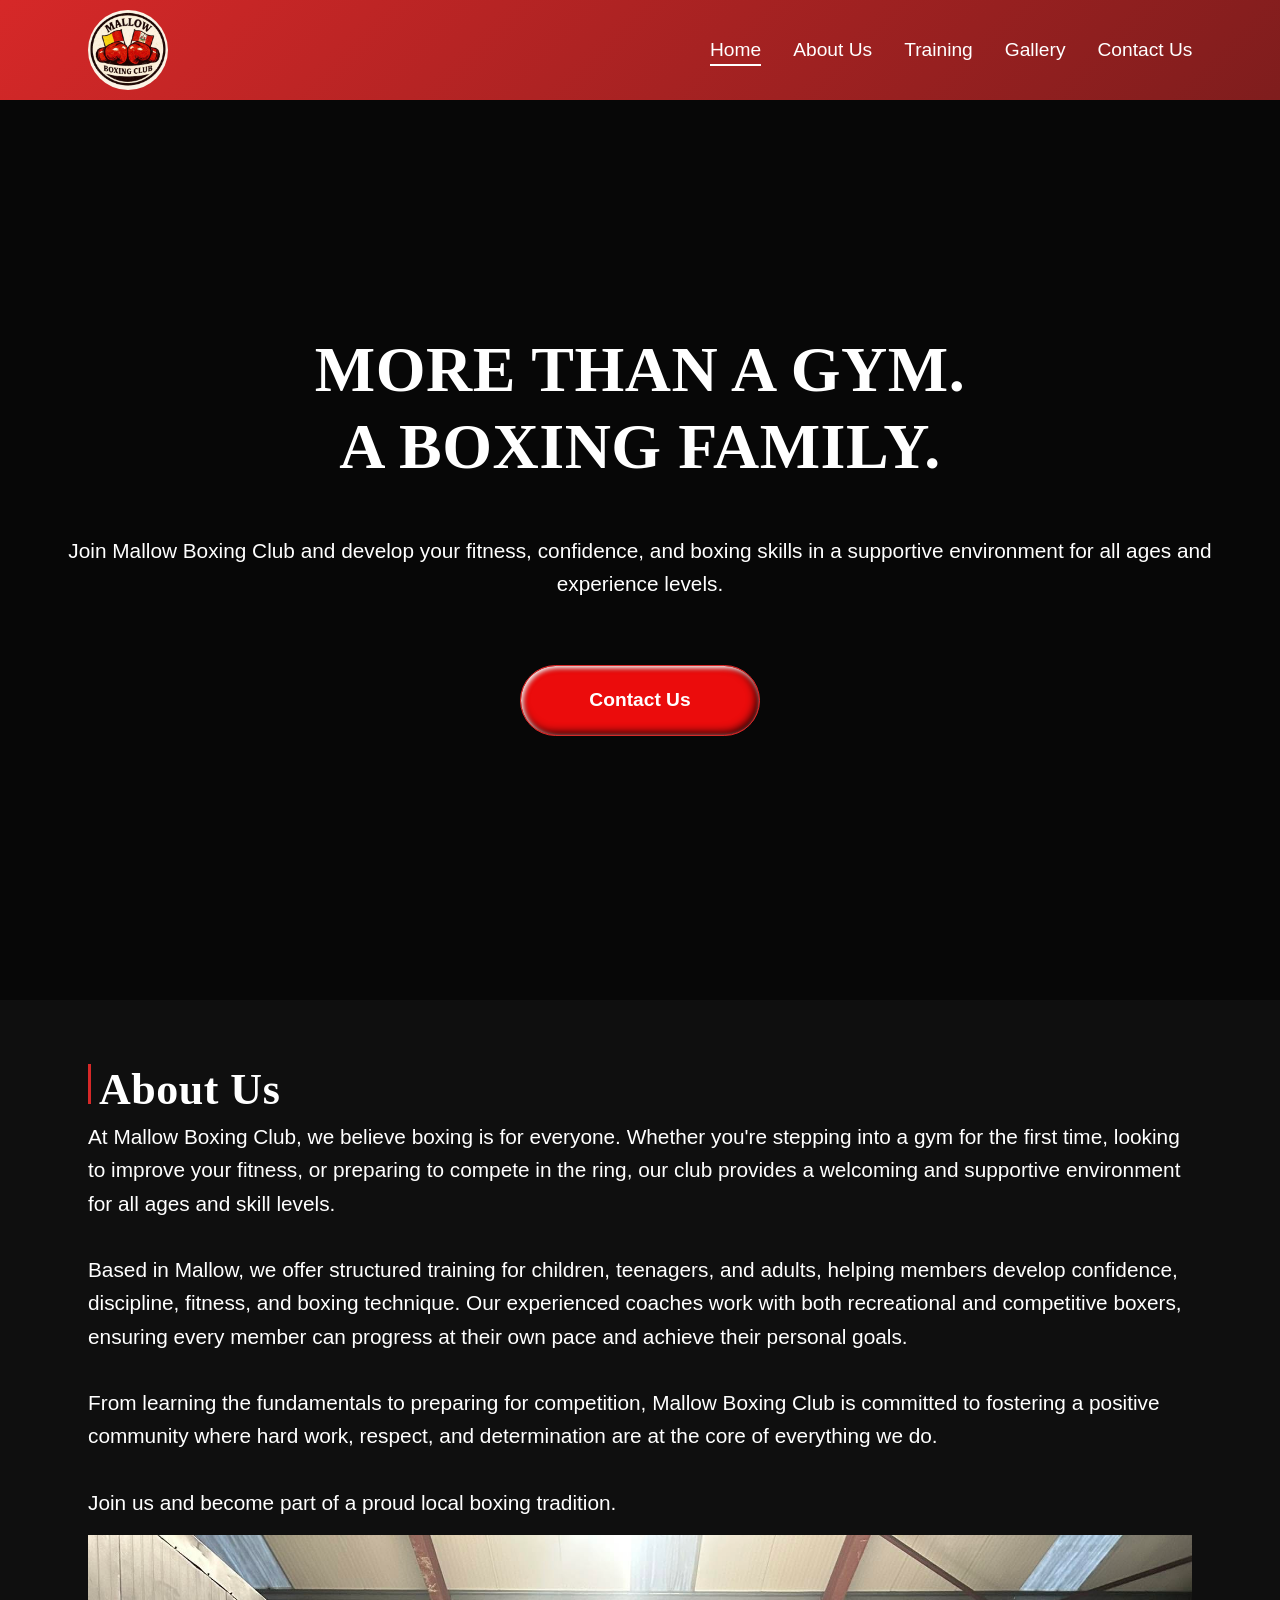
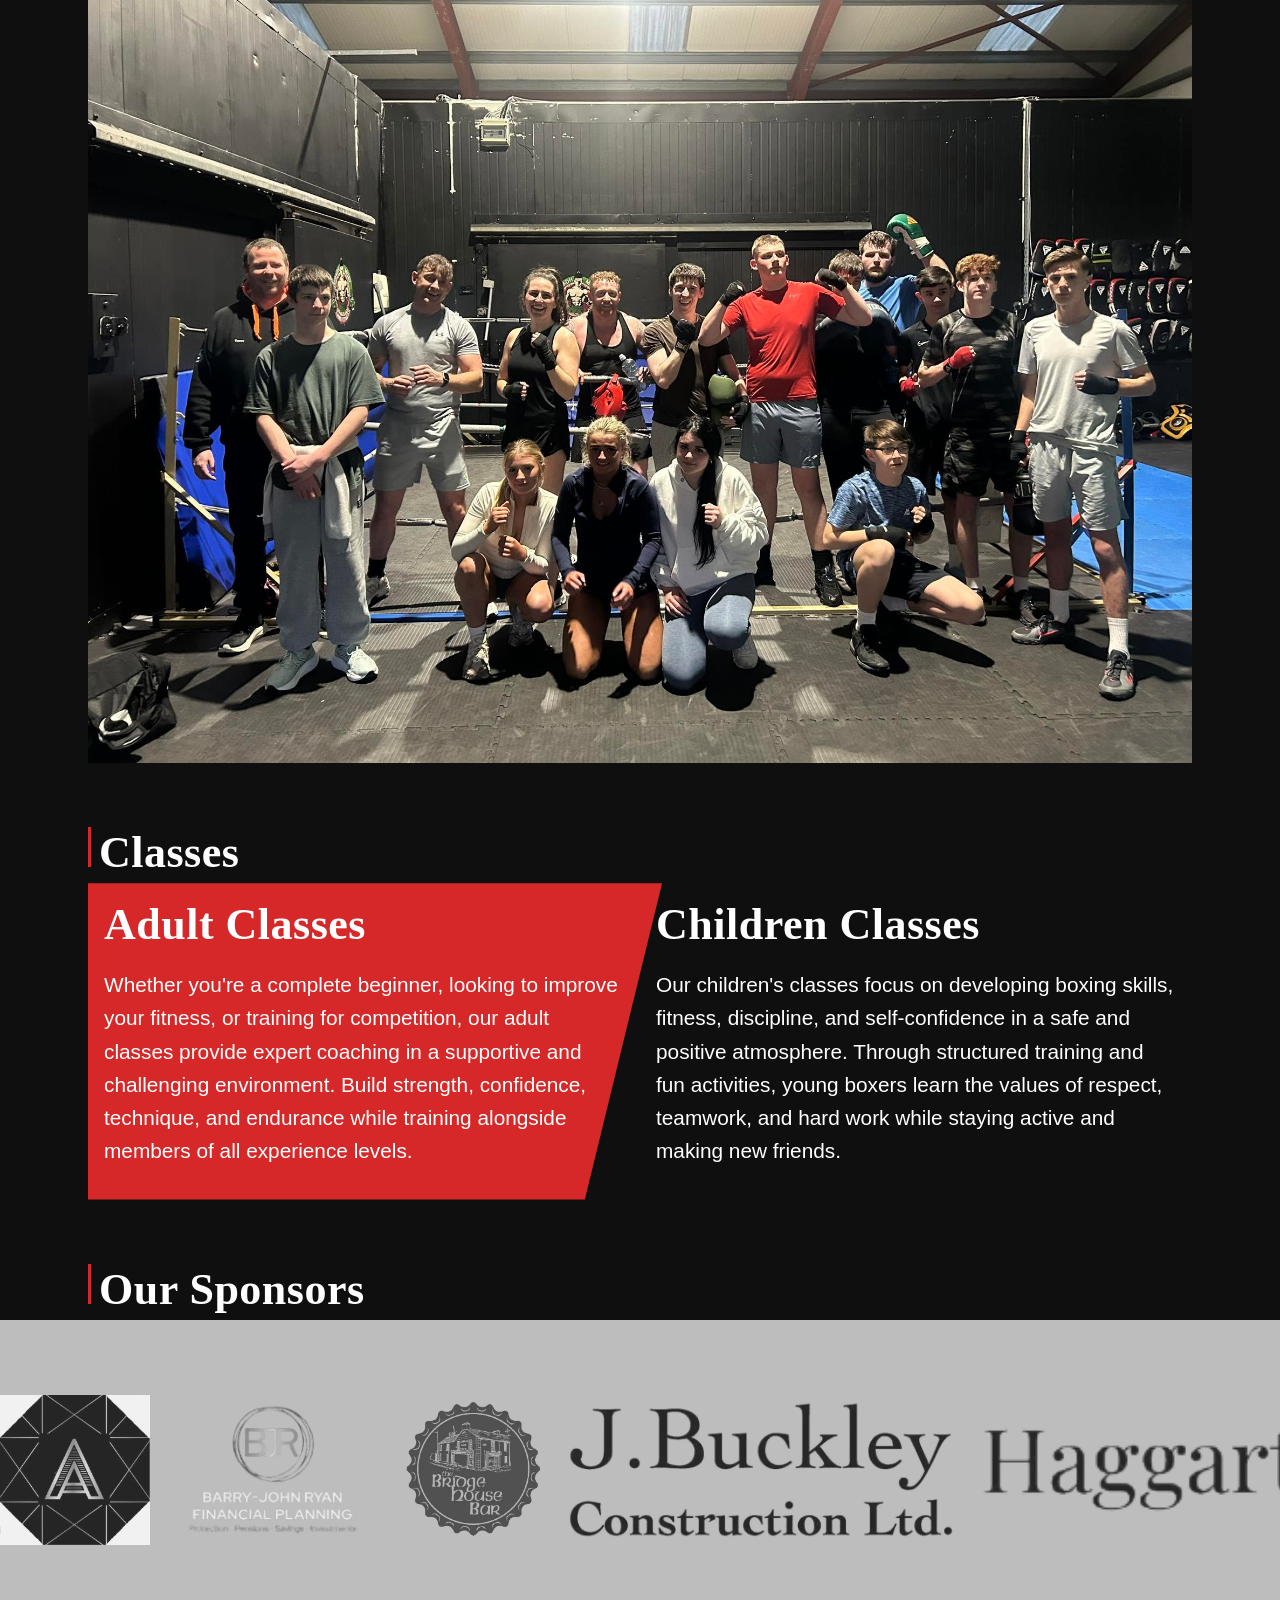
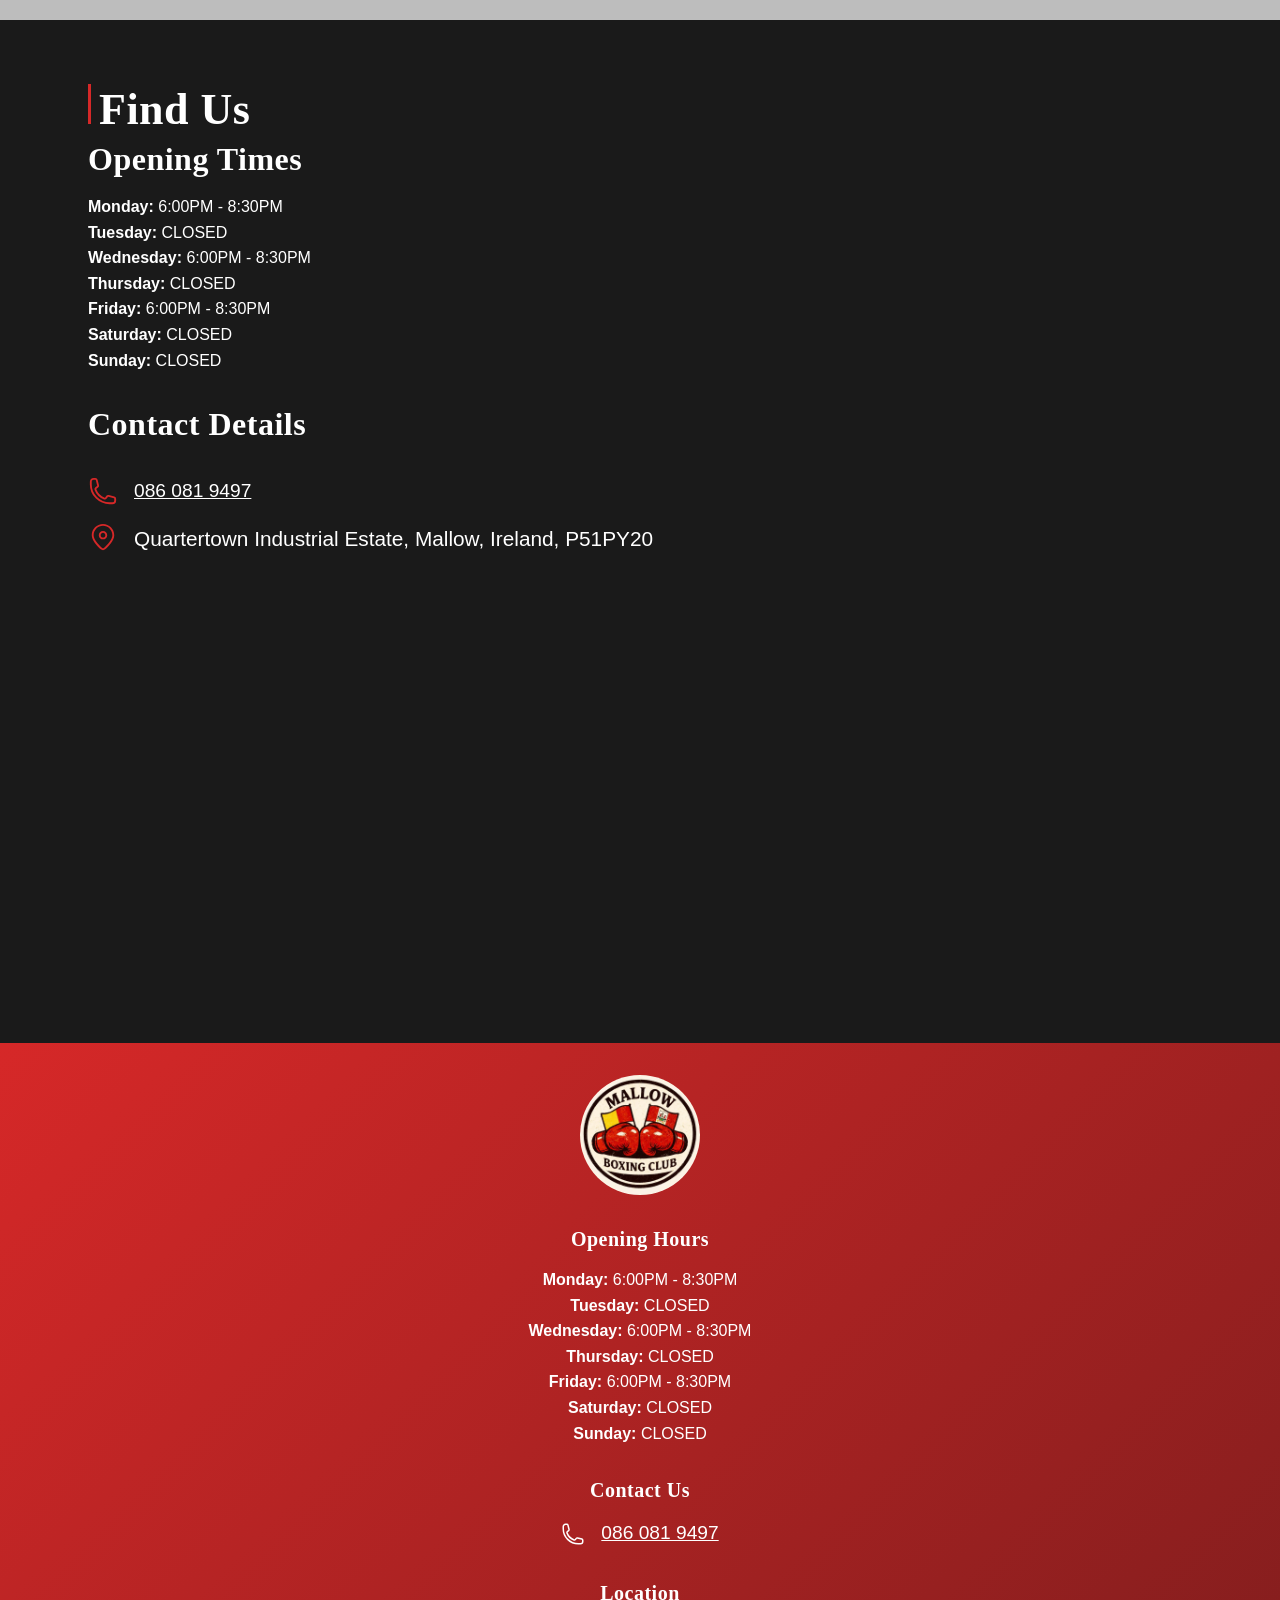
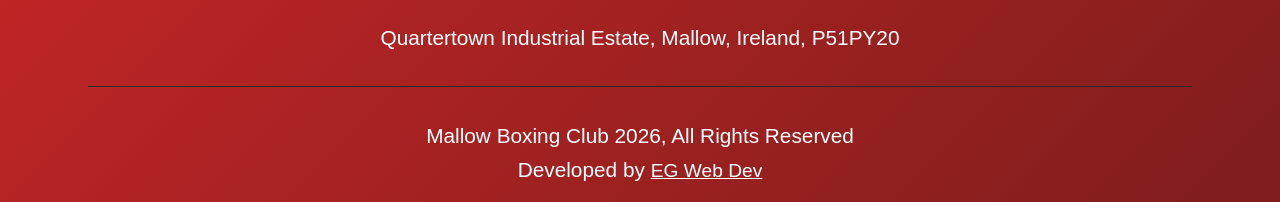
==== index.html @ 5f9040e4 "Demo for Mallow Boxing Club" ====
<!DOCTYPE html>
<html lang="en">
<head>

    <meta charset="UTF-8">
    <meta name="viewport" content="width=device-width, initial-scale=1.0">
    <meta name="description" content="Mallow Boxing Club offers boxing training for children, teens, and adults of all skill levels, from beginners to competitive boxers.">

    <!-- Open Graph / Social Preview -->
    <meta property="og:title" content="Mallow Boxing Club">
    <meta property="og:description" content="Mallow Boxing Club offers boxing training for children, teens, and adults of all skill levels, from beginners to competitive boxers.">
    <meta property="og:image" content="/assets/logos/mallow-boxing-club-logo.jpg">
    <meta property="og:url" content="">
    <meta property="og:type" content="website">

    <link rel="icon" type="image/x-icon" href="/assets/logos/mallow-boxing-club-icon.ico">
    
    <title>Mallow Boxing Club</title>

    <script src="/javascript/main.js" defer></script>
    <link rel="stylesheet" href="/styles/styles.css">

</head>
<body>
    <!--------------------------------------------------------------------- HEADER ------------------------------------------------------------------------------->
    <header class="site-nav">

        <div class="site-nav__container container">
            
            <a href="/index.html" class="site-nav__brand">
                <img class="site-nav__logo" src="/assets/logos/mallow-boxing-club-logo.jpg" alt="Example Logo">
            </a>

            <nav class="site-nav__links" id="primary-navigation" aria-label="Primary navigation">
                <ul>
                    <li><a href="/index.html">Home</a></li>
                    <li><a href="/about.html">About Us</a></li>
                    <li><a href="/training.html">Training</a></li>
                    <li><a href="/gallery.html">Gallery</a></li>
                    <li><a href="/contact.html">Contact Us</a></li>
                </ul>
            </nav>

            <button class="site-nav__toggle" aria-label="Toggle navigation" aria-controls="primary-navigation" aria-expanded="false"> 
                <span></span>
                <span></span>
                <span></span>
            </button>

        </div>
        <div class="site-nav__overlay" aria-hidden="true"></div>
    
    </header>

    <main>

        <!---------------------------------------------------------------- HERO -------------------------------------------------------------------->
        <section class="hero-section section">
            <video autoplay muted loop playsinline class="bg-video">
                <source src="assets/videos/boxing-video.mp4" type="video/mp4">
            </video>

            <div class="hero-overlay"></div>

            <div class="hero-content fade-in">
                <h1>More Than a Gym. A Boxing Family.</h1>
                <p>Join Mallow Boxing Club and develop your fitness, confidence, and boxing skills in a supportive environment for all ages and experience levels.</p>
                <a href="/contact.html" class="hero-button">Contact Us</a>
            </div>
        </section>
        <!----------------------------------------------------------------- ABOUT US --------------------------------------------------------------->
        <section class="about-us-section section fade-in" id="about-us">
            <div class="container">
                <div class="section-heading">
                    <div class="heading-deco-line"></div>
                    <h2>About Us</h2>
                </div>
                <div class="about-us-content">
                    <p>
                        At Mallow Boxing Club, we believe boxing is for everyone. Whether you're stepping into a gym for the first time, looking to improve your fitness, or preparing to compete in the ring, our club provides a welcoming and supportive environment for all ages and skill levels.
                        <br><br>
                        Based in Mallow, we offer structured training for children, teenagers, and adults, helping members develop confidence, discipline, fitness, and boxing technique. Our experienced coaches work with both recreational and competitive boxers, ensuring every member can progress at their own pace and achieve their personal goals.
                        <br><br>
                        From learning the fundamentals to preparing for competition, Mallow Boxing Club is committed to fostering a positive community where hard work, respect, and determination are at the core of everything we do.
                        <br><br>
                        Join us and become part of a proud local boxing tradition.
                    </p>

                    <img src="/assets/images/about-us-img.jpg" alt="Mallow Boxing Club About">

                </div>
            </div>
        </section>
        <!-------------------------------------------------------------- CLASSES -------------------------------------------------------------------->
        <section class="classes-section section fade-in">
            <div class="container">
                <div class="section-heading">
                    <div class="heading-deco-line"></div>
                    <h2>Classes</h2>
                </div>
                <div class="classes">
                    <div class="adult-classes">
                        <h2>Adult Classes</h2>
                        <p>Whether you're a complete beginner, looking to improve your fitness, or training for competition, our adult classes provide expert coaching in a supportive and challenging environment. Build strength, confidence, technique, and endurance while training alongside members of all experience levels.</p>
                    </div>
                    <div class="children-classes">
                        <h2>Children Classes</h2>
                        <p>Our children's classes focus on developing boxing skills, fitness, discipline, and self-confidence in a safe and positive atmosphere. Through structured training and fun activities, young boxers learn the values of respect, teamwork, and hard work while staying active and making new friends.</p>
                    </div>
                </div>
            </div>
        </section>
        <!------------------------------------------------------------------ SPONSORS --------------------------------------------------------------->
        <section class="sponsor-section section fade-in">
            <div class="container">
                <div class="section-heading">
                    <div class="heading-deco-line"></div>
                    <h2>Our Sponsors</h2>
                </div>
            </div>
            <div class="sponsor-carousel">
                <div class="sponsor-track">
                    <img src="/assets/images/sponsor-logos/archers-logo.webp" alt="Sponsor 1">
                    <img src="/assets/images/sponsor-logos/barry-logo.webp" alt="Sponsor 2">
                    <img src="/assets/images/sponsor-logos/bridge-house-logo.webp" alt="Sponsor 3">
                    <img src="/assets/images/sponsor-logos/buckley-logo.webp" alt="Sponsor 4">
                    <img src="/assets/images/sponsor-logos/haggart-logo.webp" alt="Sponsor 6">
                    <img src="/assets/images/sponsor-logos/logo-munster-labels.webp" alt="Sponsor 7">
                    <img src="/assets/images/sponsor-logos/mcu-logo.webp" alt="Sponsor 8">
                    <img src="/assets/images/sponsor-logos/munters-logo.webp" alt="Sponsor 9">
                    <img src="/assets/images/sponsor-logos/mw-logo.webp" alt="Sponsor 10">
                    <img src="/assets/images/sponsor-logos/okeeffe-logo.webp" alt="Sponsor 11">

                    <!-- duplicate for seamless loop -->
                    <img src="/assets/images/sponsor-logos/archers-logo.webp" alt="Sponsor 1">
                    <img src="/assets/images/sponsor-logos/barry-logo.webp" alt="Sponsor 2">
                    <img src="/assets/images/sponsor-logos/bridge-house-logo.webp" alt="Sponsor 3">
                    <img src="/assets/images/sponsor-logos/buckley-logo.webp" alt="Sponsor 4">
                    <img src="/assets/images/sponsor-logos/haggart-logo.webp" alt="Sponsor 6">
                    <img src="/assets/images/sponsor-logos/logo-munster-labels.webp" alt="Sponsor 7">
                    <img src="/assets/images/sponsor-logos/mcu-logo.webp" alt="Sponsor 8">
                    <img src="/assets/images/sponsor-logos/munters-logo.webp" alt="Sponsor 9">
                    <img src="/assets/images/sponsor-logos/mw-logo.webp" alt="Sponsor 10">
                    <img src="/assets/images/sponsor-logos/okeeffe-logo.webp" alt="Sponsor 11">
                </div>
            </div>
        </section>
        <!-------------------------------------------------------- INFO --------------------------------------------------------------------------------->
        <section class="info-section section fade-in">
            <div class="container"> 
                <div class="section-heading">
                    <div class="heading-deco-line"></div>
                    <h2>Find Us</h2>
                </div>
                <div class="opening-hours">
                    <h3>Opening Times</h3>
                    <ul>
                        <li><b>Monday:</b> 6:00PM - 8:30PM</li>
                        <li><b>Tuesday:</b> CLOSED</li>
                        <li><b>Wednesday:</b> 6:00PM - 8:30PM</li>
                        <li><b>Thursday:</b> CLOSED</li>
                        <li><b>Friday:</b> 6:00PM - 8:30PM</li>
                        <li><b>Saturday:</b> CLOSED</li>
                        <li><b>Sunday:</b> CLOSED</li>
                    </ul>
                </div>
                <div class="contact-details">
                    <h3>Contact Details</h3>
                    <div class="contact-details-item">
                        <svg xmlns="http://www.w3.org/2000/svg" fill="none" viewBox="0 0 24 24" stroke-width="1.5" stroke="currentColor" aria-hidden="true" data-slot="icon"><path stroke-linecap="round" stroke-linejoin="round" d="M2.25 6.75c0 8.284 6.716 15 15 15h2.25a2.25 2.25 0 0 0 2.25-2.25v-1.372c0-.516-.351-.966-.852-1.091l-4.423-1.106c-.44-.11-.902.055-1.173.417l-.97 1.293c-.282.376-.769.542-1.21.38a12.035 12.035 0 0 1-7.143-7.143c-.162-.441.004-.928.38-1.21l1.293-.97c.363-.271.527-.734.417-1.173L6.963 3.102a1.125 1.125 0 0 0-1.091-.852H4.5A2.25 2.25 0 0 0 2.25 4.5v2.25Z"/></svg>
                        <a href="tel:086 081 9497">086 081 9497</a>
                    </div>
                    <div class="contact-details-item">
                        <svg viewBox="0 0 16 16" xmlns="http://www.w3.org/2000/svg" fill="currentColor"><path d="M8 1C11.3137 1 14 3.68629 14 7C14 9.87377 10.9031 13.016 9.15918 14.5576C8.49082 15.1484 7.50918 15.1484 6.84082 14.5576C5.09688 13.016 2 9.87377 2 7C2 3.68629 4.68629 1 8 1ZM8 2C5.23858 2 3 4.23858 3 7C3 8.10839 3.61436 9.39536 4.56934 10.6826C5.50328 11.9415 6.65741 13.0603 7.50391 13.8086C7.79391 14.0647 8.20609 14.0647 8.49609 13.8086C9.34259 13.0603 10.4967 11.9415 11.4307 10.6826C12.3856 9.39536 13 8.10839 13 7C13 4.23858 10.7614 2 8 2ZM8 4.75C9.24264 4.75 10.25 5.75736 10.25 7C10.25 8.24264 9.24264 9.25 8 9.25C6.75736 9.25 5.75 8.24264 5.75 7C5.75 5.75736 6.75736 4.75 8 4.75ZM8 5.75C7.30964 5.75 6.75 6.30964 6.75 7C6.75 7.69036 7.30964 8.25 8 8.25C8.69036 8.25 9.25 7.69036 9.25 7C9.25 6.30964 8.69036 5.75 8 5.75Z"/></svg>
                        <p>Quartertown Industrial Estate, Mallow, Ireland, P51PY20</p>
                    </div>
                </div>
                <div class="map">
                    <iframe src="https://www.google.com/maps/embed?pb=!1m18!1m12!1m3!1d1224.737538155991!2d-8.663660022923581!3d52.12568465142739!2m3!1f0!2f0!3f0!3m2!1i1024!2i768!4f13.1!3m3!1m2!1s0x4844beb4592a39d3%3A0x1e435fa9dfa7ce52!2sQuartertown%20Lower%2C%20Co.%20Cork%2C%20P51%20PY20!5e0!3m2!1sen!2sie!4v1781807820618!5m2!1sen!2sie" style="border:0;" allowfullscreen="" loading="lazy" referrerpolicy="no-referrer-when-downgrade"></iframe>
                </div>
            </div> 
        </section>
    </main>
    <!----------------------------------------------------------- FOOTER ------------------------------------------------------------------>
    <footer>
        <div class="container fade-in">
            <img src="/assets/logos/mallow-boxing-club-logo.jpg" alt="logo">
            
            <div>
                <h5>Opening Hours</h5>
                <ul>
                    <li><b>Monday:</b> 6:00PM - 8:30PM</li>
                    <li><b>Tuesday:</b> CLOSED</li>
                    <li><b>Wednesday:</b> 6:00PM - 8:30PM</li>
                    <li><b>Thursday:</b> CLOSED</li>
                    <li><b>Friday:</b> 6:00PM - 8:30PM</li>
                    <li><b>Saturday:</b> CLOSED</li>
                    <li><b>Sunday:</b> CLOSED</li>
                </ul>
            </div>
            <div>
                <h5>Contact Us</h5>
                <div class="contact-footer-item">
                    <svg xmlns="http://www.w3.org/2000/svg" fill="none" viewBox="0 0 24 24" stroke-width="1.5" stroke="currentColor" aria-hidden="true" data-slot="icon"><path stroke-linecap="round" stroke-linejoin="round" d="M2.25 6.75c0 8.284 6.716 15 15 15h2.25a2.25 2.25 0 0 0 2.25-2.25v-1.372c0-.516-.351-.966-.852-1.091l-4.423-1.106c-.44-.11-.902.055-1.173.417l-.97 1.293c-.282.376-.769.542-1.21.38a12.035 12.035 0 0 1-7.143-7.143c-.162-.441.004-.928.38-1.21l1.293-.97c.363-.271.527-.734.417-1.173L6.963 3.102a1.125 1.125 0 0 0-1.091-.852H4.5A2.25 2.25 0 0 0 2.25 4.5v2.25Z"/></svg>
                    <a href="tel:086 081 9497">086 081 9497</a>
                </div>
            </div>
            <div>
                <h5>Location</h5>
                <div class="contact-footer-item">
                    <p>Quartertown Industrial Estate, Mallow, Ireland, P51PY20</p>
                </div>
            </div>
            <div class="separator-line"></div>
            <p>
                Mallow Boxing Club 2026, All Rights Reserved <br>
                Developed by <a href="https://eg-webdev.com/">EG Web Dev</a>
            </p>
        </div>
    </footer>
</body>
---- styles/styles.css ----
/*---------------------------------------------------------- BASE CSS ----------------------------------------------------------------------------------------------------- */

/* ---------------------------- CSS RESET ------------------------------- */
*, *::before, *::after {
    box-sizing: border-box;
}

* {
    margin: 0;
    padding: 0;
}

html {
    overflow-x: hidden;
    scroll-behavior: smooth;
    background-color: #FAF7F2;
}

body {
    min-height: 100vh;
    overflow-x: hidden;
}

/* ---------------------------- ELEMENTS ------------------------------- */
img {
    max-width: 100%;
    height: auto;
    display: block;
}

ul, ol {
    list-style: none;
}

h1, h2, h3, h4, h5, h6 {
    text-wrap: balance;
}

a:focus {
    outline: 2px solid #1E1E1E;
    outline-offset: 2px;
}

button {
    cursor: pointer;
    border: none;
    background: none;
    font-family: inherit;
}

/* ---------------------------- FONTS ------------------------------- */
@font-face {
    font-family: "Inter";
    src: url("../assets/fonts/inter-regular-webfont.woff2") format("woff2");
    font-weight: 400;
    font-style: normal;
    font-display: swap;
}

@font-face {
    font-family: "Inter";
    src: url("../assets/fonts/inter-medium-webfont.woff2") format("woff2");
    font-weight: 500;
    font-style: normal;
    font-display: swap;
}

@font-face {
    font-family: "Inter";
    src: url("../assets/fonts/inter-semibold-webfont.woff2") format("woff2");
    font-weight: 600;
    font-style: normal;
    font-display: swap;
}

@font-face {
    font-family: "Playfair Display";
    src: url("../assets/fonts/playfairdisplay-bold-webfont.woff2") format("woff2");
    font-weight: 700;
    font-style: normal;
    font-display: swap;
}

/* ---------------------------- VARIABLES ------------------------------- */
:root {
    /* Colors */
    /* Core Colors */
    --color-main-bg: #0F0F0F;
    --color-section-alt: #1A1A1A;
    --color-text: #FFFFFF;

    /* Brand Colors */
    --color-accent-primary: #D62828;   /* Boxing red */
    --color-accent-secondary: #2A2A2A; /* Charcoal */

    /* Supporting Colors */
    --color-secondary-light: #F5F5F5;
    --color-secondary-medium: #BDBDBD;
    --color-secondary-dark: #111111;

    /* Text */
    --color-text-muted: #A3A3A3;

    /* Glass Effects */
    --color-glass-light: rgba(255,255,255,0.08);
    --color-glass-medium: rgba(255,255,255,0.04);

    /* Gradients */
    --gradient-primary: linear-gradient(135deg, #D62828, #7F1D1D);

    /* Typography */
    --font-primary: 'Inter', sans-serif;
    --font-secondary: 'Playfair Display', serif;

    --font-weight-regular: 400;
    --font-weight-medium: 500;
    --font-weight-bold: 700;

    /* Font Sizes */
    --fs-h1: 3rem;
    --fs-h2: 2.25rem;
    --fs-h3: 1.75rem;
    --fs-h4: 1.5rem;
    --fs-h5: 1.25rem;
    --fs-h6: 1rem;
    --fs-body: 1rem;
    --fs-small: 0.875rem;

    /* Line Heights */
    --lh-h1: 1.2;
    --lh-h2: 1.3;
    --lh-h3: 1.35;
    --lh-body: 1.6;

    /* Letter Spacing */
    --ls-heading: 0.5px;
    --ls-body: 0px;

    /* Layout */
    --container-width: 1200px;
    --container-padding: 1rem;

    /* Layering */
    --layer-base: 1;
    --layer-overlay: 100;
    --layer-nav: 200;
    --layer-toggle: 300;

    /* Section spacing */
    --space-section: 3rem;
    --space-section-lg: 6rem;

    --section-heading-padding: 1rem;

    /* UI */
    --header-height: 100px;
    --logo-size: 120px;
    --icon-size: 84px;

    --radius: 6px;
    --shadow: 0 8px 20px rgba(0,0,0,0.08);

    /* Transitions */
    --transition-fast: 0.2s ease;
    --transition-medium: 0.3s ease;
    --transition-slow: 0.5s ease;
}

/* ---------------------------- TYPOGRAPHY ------------------------------- */
body {
    font-family: var(--font-primary);
    font-weight: var(--font-weight-regular);
    font-size: var(--fs-body);
    line-height: var(--lh-body);
    letter-spacing: var(--ls-body);
    color: var(--color-text);
    background-color: var(--color-main-bg);
}

h1,h2,h3,h4,h5,h6 {
    font-family: var(--font-secondary);
    font-weight: var(--font-weight-bold);
    line-height: 1.2;
    letter-spacing: var(--ls-heading);
    color: var(--color-text);
    margin-bottom: 1rem;
}

p {
    margin-bottom: 1rem;
}

h1 {
    font-size: var(--fs-h1);
}

h2 {
    font-size: var(--fs-h2);
}

h3 {
    font-size: var(--fs-h3);
}

h4 {
    font-size: var(--fs-h4);
}

h5 {
    font-size: var(--fs-h5);
}

p {
    font-size: var(--fs-body);
}

.sub-text {
    color: var(--color-text-muted);
    font-size: var(--fs-h5);
    font-family: var(--font-secondary);
}

/* ---------------------------- LAYOUT SYSTEM ------------------------------- */

/* Horizontal container ONLY */
.container {
    width: 100%;
    max-width: var(--container-width);
    margin-inline: auto;
    padding-inline: var(--container-padding);
}

/* Vertical spacing (sections) */
.section {
    padding-block: var(--space-section);
}

.section-lg {
    padding-block: var(--space-section-lg);
}

/* Section headings */
.section-heading {
    margin-bottom: var(--section-heading-padding);
}

/* Header height */
header {
    height: var(--header-height);
}

/* ---------------------------- IMAGES ------------------------------- */
img {
    display: block;
    max-width: 100%;
}

/* ---------------------------- UTILITIES ------------------------------- */
.flex {
    display: flex;
}

.flex-center {
    display: flex;
    align-items: center;
    justify-content: center;
}

.text-center {
    text-align: center;
}

/* ---------------------------- RESPONSIVE ------------------------------- */

/* Tablet */
@media (min-width: 768px) {
    :root {
        --container-padding: 2rem;
        --space-section: 5rem;
        --space-section-lg: 7rem;

        --fs-h1: 3.5rem;
        --fs-h2: 2.5rem;
        --fs-h3: 2rem;
    }

    p {
        font-size: 1.2rem;
    }
}

/* Desktop */
@media (min-width: 1024px) {
    :root {
        --container-padding: 3rem;
        --space-section: 4rem;
        --space-section-lg: 8rem;

        --fs-h1: 4rem;
        --fs-h2: 2.75rem;
        --fs-h3: 2rem;
        --fs-h4: 1.4rem;
    }

    a {
        font-size: 1.2rem;
    }

    p {
        font-size: 1.3rem;
    }
}

/* Large screens */
@media (min-width: 1440px) {
    :root {
        --container-padding: 4rem;
    }

    h1 { font-size: 4.5rem; }
    h2 { font-size: 3rem; }
    h3 { font-size: 2.5rem; }

    a { font-size: 1.6rem; }
    p { font-size: 1.4rem; }
}

@media (min-width: 1920px) {
    :root {
        --container-padding: 0rem;
        --container-width: 1600px;
    }

    h1 { font-size: 4.5rem; }
    h2 { font-size: 3rem; }
    h3 { font-size: 2rem; }
    h4 {font-size: 1.8rem;}

    a { font-size: 1.6rem; }
    p { font-size: 1.4rem; }
}

/* Mobile utilities */
@media (max-width: 767px) {
    .flex {
        flex-direction: column;
    }
}

/* ================================================================   NAV CSS ================================================================================= */



.site-nav {
    position: relative;
    z-index: 1000;
    isolation: isolate;
    background: var(--gradient-primary);
    display: flex;

}

.site-nav__container {
    display: flex;
    justify-content: space-between;
    align-items: center;
}


/* -------------------------
   LOGO
------------------------- */
.site-nav__logo {
    height: 80px;
    width: 80px;
    border-radius: 50px;
}

/* ================= NAV STATE ================= */
body.open-nav {
    overflow: hidden;
}

/* -------------------------
   NAV PANEL (MOBILE)
------------------------- */
.site-nav__links {
    position: fixed;
    top: 0;
    right: 0;

    width: 70%;
    height: 100vh;

    display: flex;
    flex-direction: column;
    justify-content: center;
    align-items: center;

    background-color: var(--color-accent-primary);

    will-change: transform;
    transform: translateX(100%);
    opacity: 0;
    visibility: hidden;
    pointer-events: none;

    transition: transform var(--transition-medium),
                opacity var(--transition-medium),
                visibility 0s;

    z-index: var(--layer-nav);
}

.site-nav__links ul {
    display: flex;
    flex-direction: column;
    gap: 1rem;
    text-align: center;
}


/* OPEN STATE */
.site-nav.open-nav .site-nav__links {
    transform: translateX(0);
    opacity: 1;
    visibility: visible;
    pointer-events: auto;
}

.site-nav__links a:focus-visible {
    outline: 2px solid #fff;
    outline-offset: 4px;
}

.site-nav__links a {
    color: var(--color-text);
    text-decoration: none;
    transition: opacity 0.2s ease;
}

.site-nav__links a:hover {
    opacity: 0.7;
}

/* -------------------------
   OVERLAY
------------------------- */
.site-nav__overlay {
    position: fixed;
    inset: 0;

    background: rgba(0, 0, 0, 0.4);

    opacity: 0;
    visibility: hidden;
    pointer-events: none;

    transition: opacity var(--transition-medium),
                visibility 0s;

    z-index: var(--layer-overlay);
}

.site-nav.open-nav .site-nav__overlay {
    opacity: 1;
    visibility: visible;
    pointer-events: auto;
}

/* -------------------------
   HAMBURGER BUTTON
------------------------- */
.site-nav__toggle {
    position: relative;

    display: flex;
    flex-direction: column;
    gap: 0.5rem;
    transform-origin: center;

    z-index: var(--layer-toggle);
}

.site-nav__toggle span {
    height: 3px;
    width: 32px;
    background-color: var(--color-text);
    transition: transform 0.3s ease,
                opacity 0.3s ease;
}

.site-nav.open-nav .site-nav__toggle span:nth-child(1) {
    transform: translateY(11px) rotate(-45deg);
}

.site-nav.open-nav .site-nav__toggle span:nth-child(2) {
    transform: scale(0);
    opacity: 0;
}

.site-nav.open-nav .site-nav__toggle span:nth-child(3) {
    transform: translateY(-11px) rotate(45deg);
}


/* ------------------ Hero ---------------------------------------- */

.hero-section {
    display: flex;
    position: relative;
    width: 100%;
    min-height: 100svh;
    overflow: hidden;
    padding: 1rem;
    align-items: center;
    justify-content: center;
}

.hero-section h1 {
    text-transform: uppercase;
}

.hero-section p {
    max-width: 100%;
    padding: 0 1rem;
    margin: 0 auto;
}

/* Background video of hero section */
.bg-video {
    position: absolute;
    top: 0;
    left: 0;
    width: 100%;
    height: 100%;
    object-fit: cover;
    z-index: var(--layer-base);
    object-position: 60% 40%;
}

/* Overlay on top of video for better text readability */

.hero-overlay {
    position: absolute;
    inset: 0;
    background: rgba(0, 0, 0, 0.5);
    z-index: var(--layer-overlay);
}

/* Hero section text content */

.hero-content {
    display: flex;
    flex-direction: column;
    position: relative;
    color: white;
    text-align: center;
    gap: 2rem;
    z-index: var(--layer-nav);
}

/* Hero button */

.hero-button{
    font-family: "Inter", sans-serif;
    font-weight: 600;
    border: 1px solid var(--color-accent-primary);
    border-radius: 2em;
    width: 240px;
    text-align: center;
    margin: 2rem auto;
    background-color: rgb(235, 12, 12);
    padding: 1em;
    color: var(--color-text);
    text-decoration: none;
    box-shadow: inset 0.1em 0.1em 0.3em white,
    inset -0.1em -0.1em 0.5em black;
}

.hero-content a:hover {
    background-color: #eb250b;
}

/* For accessibility purposes */

.hero-content a:focus-visible {
    outline: 2px solid white;
    outline-offset: 4px;
}

.about-us-section{
    padding-bottom: 0;
}

.classes-section .container .classes{
    display: flex;
    position: relative;
    overflow: hidden;
}

/* background layer */
.classes-section .container .classes::before {
    content: "";
    position: absolute;
    inset: 0;
    background: var(--color-accent-primary);

    /* 👇 key part: middle split with slight angle */
    clip-path: polygon(
        0 0,
        54% 0,
        40% 100%,
        0 100%
    );

    z-index: 0;
}

.classes-section {
    padding-bottom: 0;
}

.adult-classes,
.children-classes {
    flex: 1;
    gap: 1rem;
    padding: 1rem;
    position: relative;
    z-index: 1;
}

.section-heading {
    display: flex;
    flex-direction: row;
    align-items: stretch;
    gap: 0.5rem;
    height: 40px;

}

.heading-deco-line {
    width: 3px;
    background-color: var(--color-accent-primary);
}

.info-section {
    background-color: var(--color-section-alt);
}

.opening-hours {
    margin-bottom: 2rem;
}

.contact-details {
    display: flex;
    flex-direction: column;
    gap: 1rem;
}

.contact-details-item {
    display: flex;
    flex-direction: row;
    gap: 1rem;
}

.contact-details-item a {
    color: var(--color-text);
}

.contact-details-item svg {
    color: var(--color-accent-primary);
    height: 30px;
    width: 30px;
}

.map iframe{
    width: 100%;
    height: 250px;
}

/* -------------------------- Sponsor Section -------------------- */

.sponsor-section {
    padding-bottom: 0;
}


.sponsor-carousel {
    overflow: hidden;
}

.sponsor-track {
    background-color: var(--color-secondary-medium);
    display: flex;
    width: max-content;
    animation: scroll 60s linear infinite;
    will-change: transform;
    padding: 1rem 0;
}

.sponsor-track img {
    height: 150px;
    width: auto;
    object-fit: contain;
    opacity: 0.8;
    transition: opacity 0.3s ease;
    filter: grayscale();
}

.sponsor-track img:hover {
    opacity: 1;
}

@keyframes scroll {
    from {
        transform: translateX(0);
    }
    to {
        transform: translateX(-70%);
    }
}

/* ---------------------- Footer ---------------------------- */

footer{
    
    background: var(--gradient-primary);
}

footer .container {
    display: flex;
    flex-direction: column;
    gap: 2rem;
    padding-top: 2rem;
    text-align: center;
    align-items: center;
}

footer img {
    height: 120px;
    width: 120px;
    border-radius: 100px;
    margin: 0 auto;
}

.contact-footer-item {
    display: flex;
    flex-direction: row;
    gap: 1rem;
    align-items: center; 
}

footer a {
    color: var(--color-text);
}

.contact-footer-item p {
    margin-bottom: 0;
}

.contact-footer-item svg {
    height: 24xp;
    width: 24px;
}

.separator-line {
    background-color: var(--color-accent-secondary);
    width: 100%;
    height: 1px;
}

/* ============================================= PAGES ======================================*/

/* ----------------------- FADE IN ANIMATION --------------------- */

.fade-in {
    opacity: 0;
    transform: translateY(30px);
    transition: opacity 0.8s ease, transform 0.8s ease;
}

.fade-in.visible {
    opacity: 1;
    transform: translateY(0);
}

/* --------------------------------- About Page ------------------------------------------- */

.staff-grid {
    display: grid;
    grid-template-columns: repeat(1, 1fr);
    gap: 2rem;
}

.staff-member {
    display: flex;
    flex-direction: column;
    gap: 1rem;
    border: 0px solid var(--color-accent-primary);
    border-radius: var(--radius);
    padding: 1rem;
    background-color: var(--color-accent-secondary);
    box-shadow: 1px 1px 8px var(--color-accent-secondary);
}

.staff-member h4,
.staff-member p {
    text-align: center;
}

.staff-member img {
    height: 22rem;
    width: auto;
    object-fit: cover;
    border-radius: 300px;
}

/* --------------------------------- Gallery Page ------------------------------------------- */

.gallery-grid {
    display: grid;
    grid-template-columns: repeat(auto-fit, minmax(250px, 1fr));
    gap: 15px;
}

.gallery-grid img {
    width: 100%;
    height: 250px;
    object-fit: cover;
    cursor: pointer;
    transition: 0.3s;
}

.gallery-grid img:hover {
    transform: scale(1.02);
}

/* LIGHTBOX */
.lightbox {
    padding-top: 2rem;
    position: fixed;
    inset: 0;
    background: rgba(0,0,0,0.95);
    display: none;
    justify-content: center;
    align-items: center;
    z-index: 1001;
}

.lightbox img {
    max-width: 90%;
    max-height: 85%;
}

/* CLOSE BUTTON */
.close {
    position: absolute;
    top: 20px;
    right: 30px;
    font-size: 40px;
    color: white;
    cursor: pointer;
}

/* NAV ARROWS */
.nav {
    position: absolute;
    top: 50%;
    transform: translateY(-50%);
    font-size: 50px;
    color: white;
    cursor: pointer;
    padding: 10px;
    user-select: none;
}

.prev { left: 20px; }
.next { right: 20px; }


/* ----------------------- CONTACT PAGE --------------------- */

/* ----------------------- Contact Form --------------------- */

.contact-form form {
    display: flex;
    flex-direction: column;
    gap: 1rem;
    border: 1px solid var(--color-accent-secondary);
    border-radius: var(--radius);
    padding: 1rem;
    background: var(--gradient-primary);
    box-shadow: 1px 1px 20px var(--color-accent-secondary);
}

.contact-form button {
    font-size: 1.2rem;
    font-weight: var(--font-weight-medium);
}

.form-header {
    display: flex;
    flex-direction: column;
}

.form-header h3 {
    margin-bottom: 0.4rem;
}

.form-header p {
    color: var(--color-text-muted);
}

.form-element {
    display: flex;
    flex-direction: column;
    gap: 0.2rem;
}

.contact-form input{
    padding: 0.5rem;
    border-radius: var(--radius);
    border: 1px solid var(--color-accent-secondary);
}

.contact-form textarea {
    padding: 0.5rem;
    border-radius: var(--radius);
    border: 1px solid var(--color-accent-secondary);
    height: 150px;
    width: 100%;
    resize: vertical;
    max-height: 350px;
}

.contact-form label {
    font-weight: 500;
}

.form-important {
    color: rgba(255, 0, 0, 0.7);
}

.required-exlplanation {
    color: var(--color-text-muted);
}

.contact-form button {
    width: 10rem;
    align-items: center;
    margin: 0 auto;
    font-weight: 500;
}

.form-status {
    margin-top: 1rem;
    font-weight: 500;
}

.form-status.success {
    color: green;
}

.form-status.error {
    color: red;
}

.cf-turnstile {
    margin: 1rem auto;
    display: flex;
    justify-content: center;
    
}

/* ---------------- FAQ accordeon ------------------------- */

.faq-flex {
    display: flex;
    flex-direction: column;
}

.faq h2 {
    text-align: center;
    padding-bottom: 2rem;
}

.faq-item {
  border-bottom: 1px solid var(--color-accent-secondary);
  margin-bottom: 1rem;
}

.faq-question {
  width: 100%;
  text-align: left;
  padding: 1rem;
  font-size: 1rem;
  font-weight: 600;
  background: none;
  border: none;
  cursor: pointer;
  display: flex;
  justify-content: space-between;
  align-items: center;
  color: var(--color-text);
}

.faq-icon {
  font-size: 1.2rem;
  transition: transform 0.3s;
  color: var(--color-accent-primary);
}

.faq-answer {
  max-height: 0;
  overflow: hidden;
  transition: max-height 0.3s ease;
  padding: 0 1rem;
}

.faq-answer p {
  margin: 0.5rem 0;
}

/* ------------------------------------------------------------- MEDIA QUERIES -------------------------------------------------------------*/

@media (min-width: 768px) {

    .site-nav__toggle {
        display: none;
    }

    /* RESET MOBILE MENU INTO DESKTOP NAV */
    .site-nav__links {
        position: static;
        transform: none;
        opacity: 1;
        visibility: visible;
        pointer-events: auto;

        width: auto;
        height: auto;

        background: transparent;

        justify-content: flex-end;
        align-items: center;
    }

    .site-nav__links ul {
        flex-direction: row;
        gap: 1rem;
    }


    /* disable overlay on desktop */
    .site-nav__overlay {
        display: none;
    }

    /* underline animation */

    .site-nav__links a {
        position: relative;
        color: var(--color-text);

        transition: opacity 0.2s ease;
    }

    .site-nav__links a::after {
        content: "";

        position: absolute;
        left: 0;
        bottom: -6px;

        width: 100%;
        height: 2px;

        background-color: currentColor;

        transform: scaleX(0);
        transform-origin: left;

        transition: transform 0.3s ease;
    }

    .site-nav__links a:hover::after,
    .site-nav__links a:focus-visible::after,
    .site-nav__links a.active::after {
        transform: scaleX(1);
    }

    .map iframe {
        height: 400px;
    }

    .sponsor-track {
        height: 200px;
    }

    .classes-section .container .classes::before {
    content: "";
    position: absolute;
    inset: 0;
    background: var(--color-accent-primary);

    /* 👇 key part: middle split with slight angle */
    clip-path: polygon(
        0 0,
        52% 0,
        45% 100%,
        0 100%
    );

    z-index: 0;
}

.staff-member img {
    height: 20rem;
    width: 20rem;
    object-fit: cover;
    border-radius: 300px;
    margin: 0 auto;
}

.contact-form {
    width: 30rem;
    margin: 0 auto;
}

}

@media (min-width: 1024px) {

    .site-nav__links ul {
        gap: 2rem;
    }

    .sponsor-track {
        height: 300px;
        align-items: center;
    }

    .staff-grid {
        grid-template-columns: repeat(2, 1fr);
    }

    .contact-wrap {
        display: flex;
    }

    .contact-section .section-heading {
        padding-bottom: 6rem;
    }
}

@media (min-width: 1440px) {

    .about-us-section img {
        height: 60rem;
        width: auto;
        margin: 0 auto;
    }

    .section-heading {
        margin-bottom: 2rem;
    }

    .faq {
        display: grid;
        grid-template-columns: repeat(2, 1fr);
    }

    .faq h2 {
        text-align: left;
    }
}
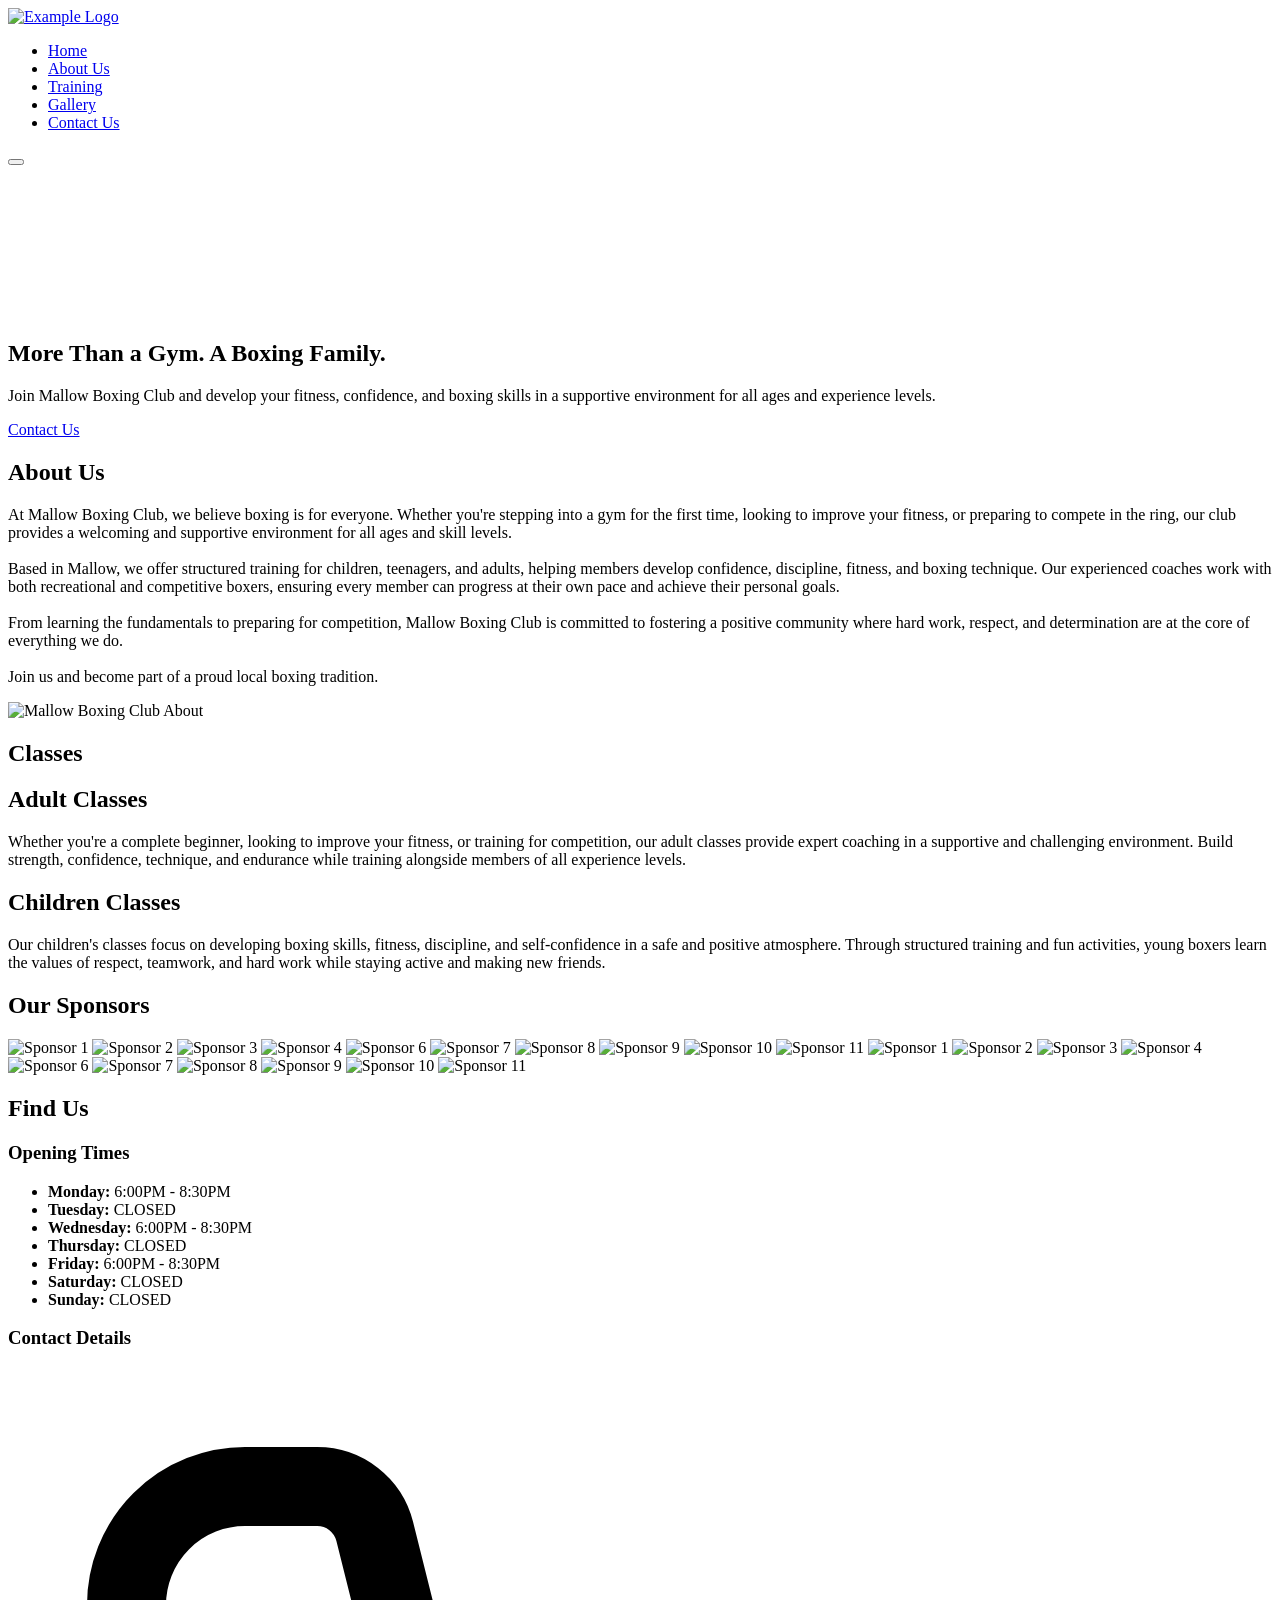
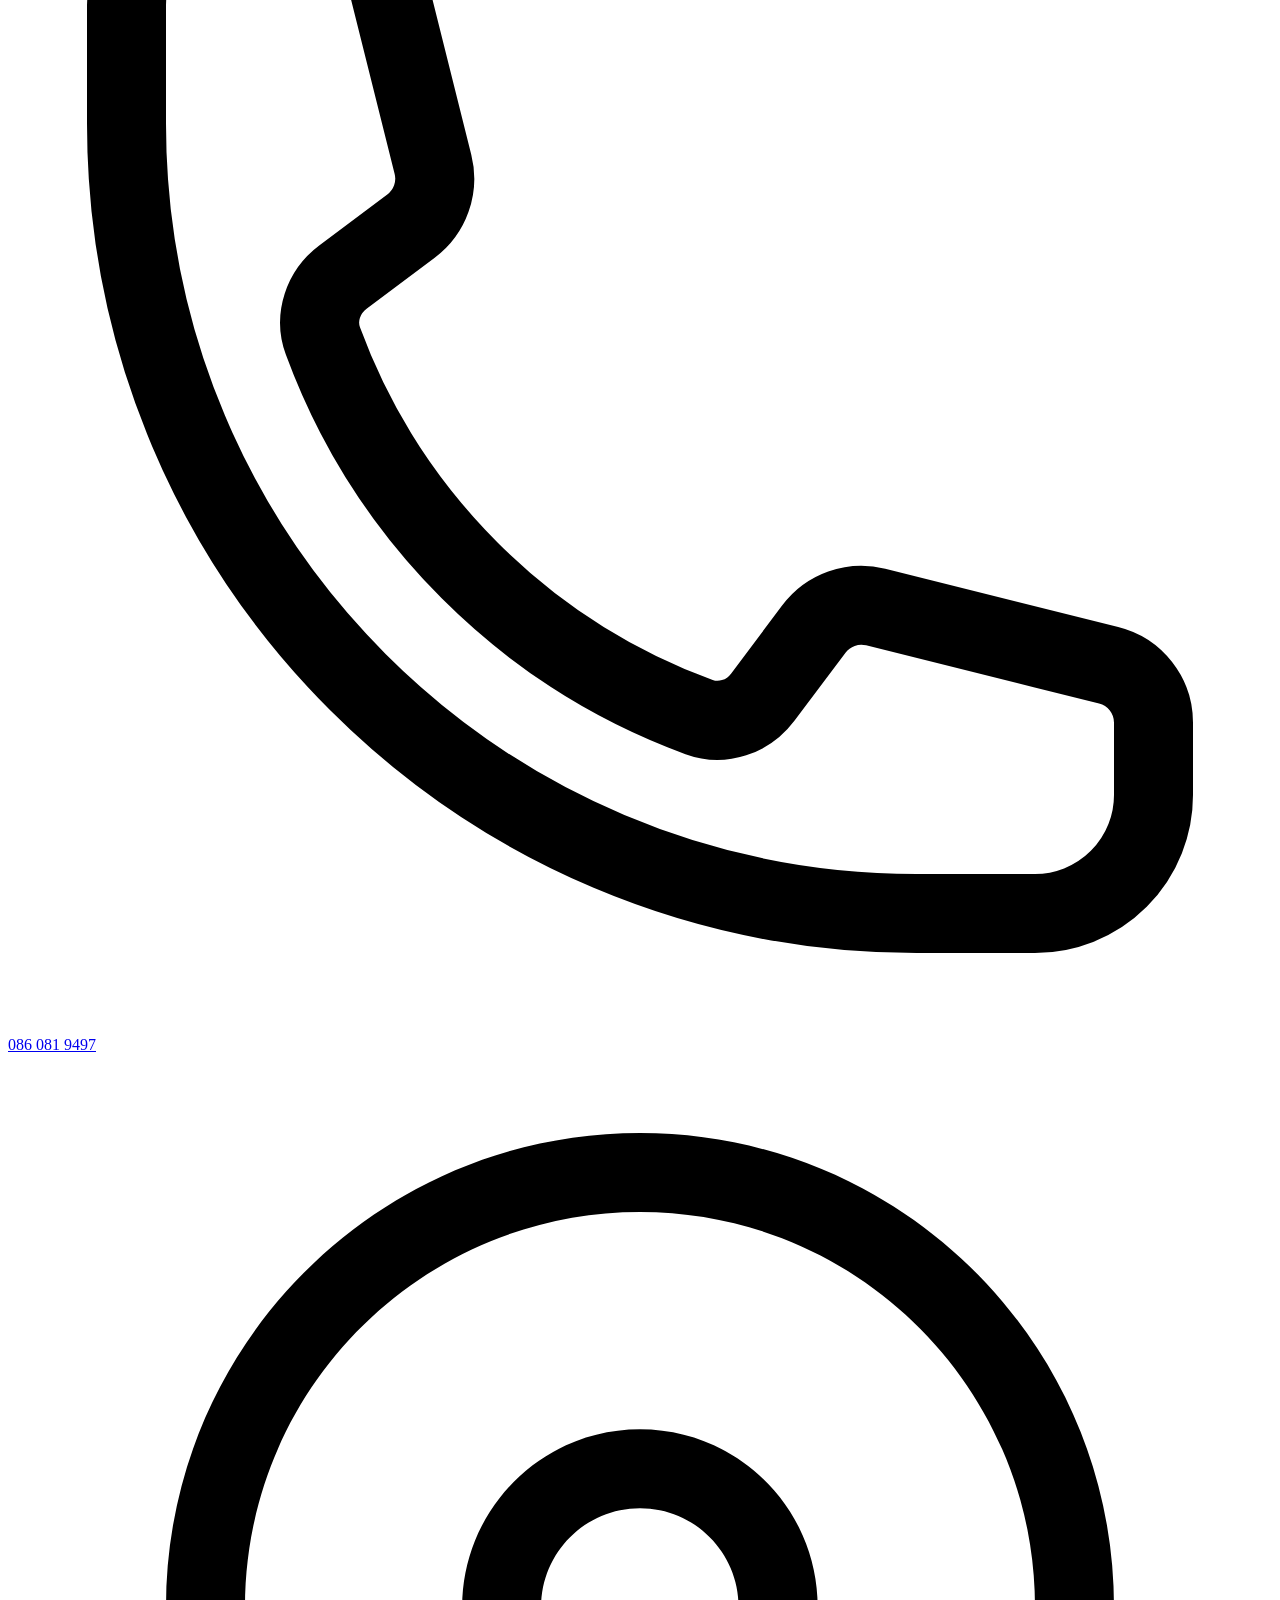
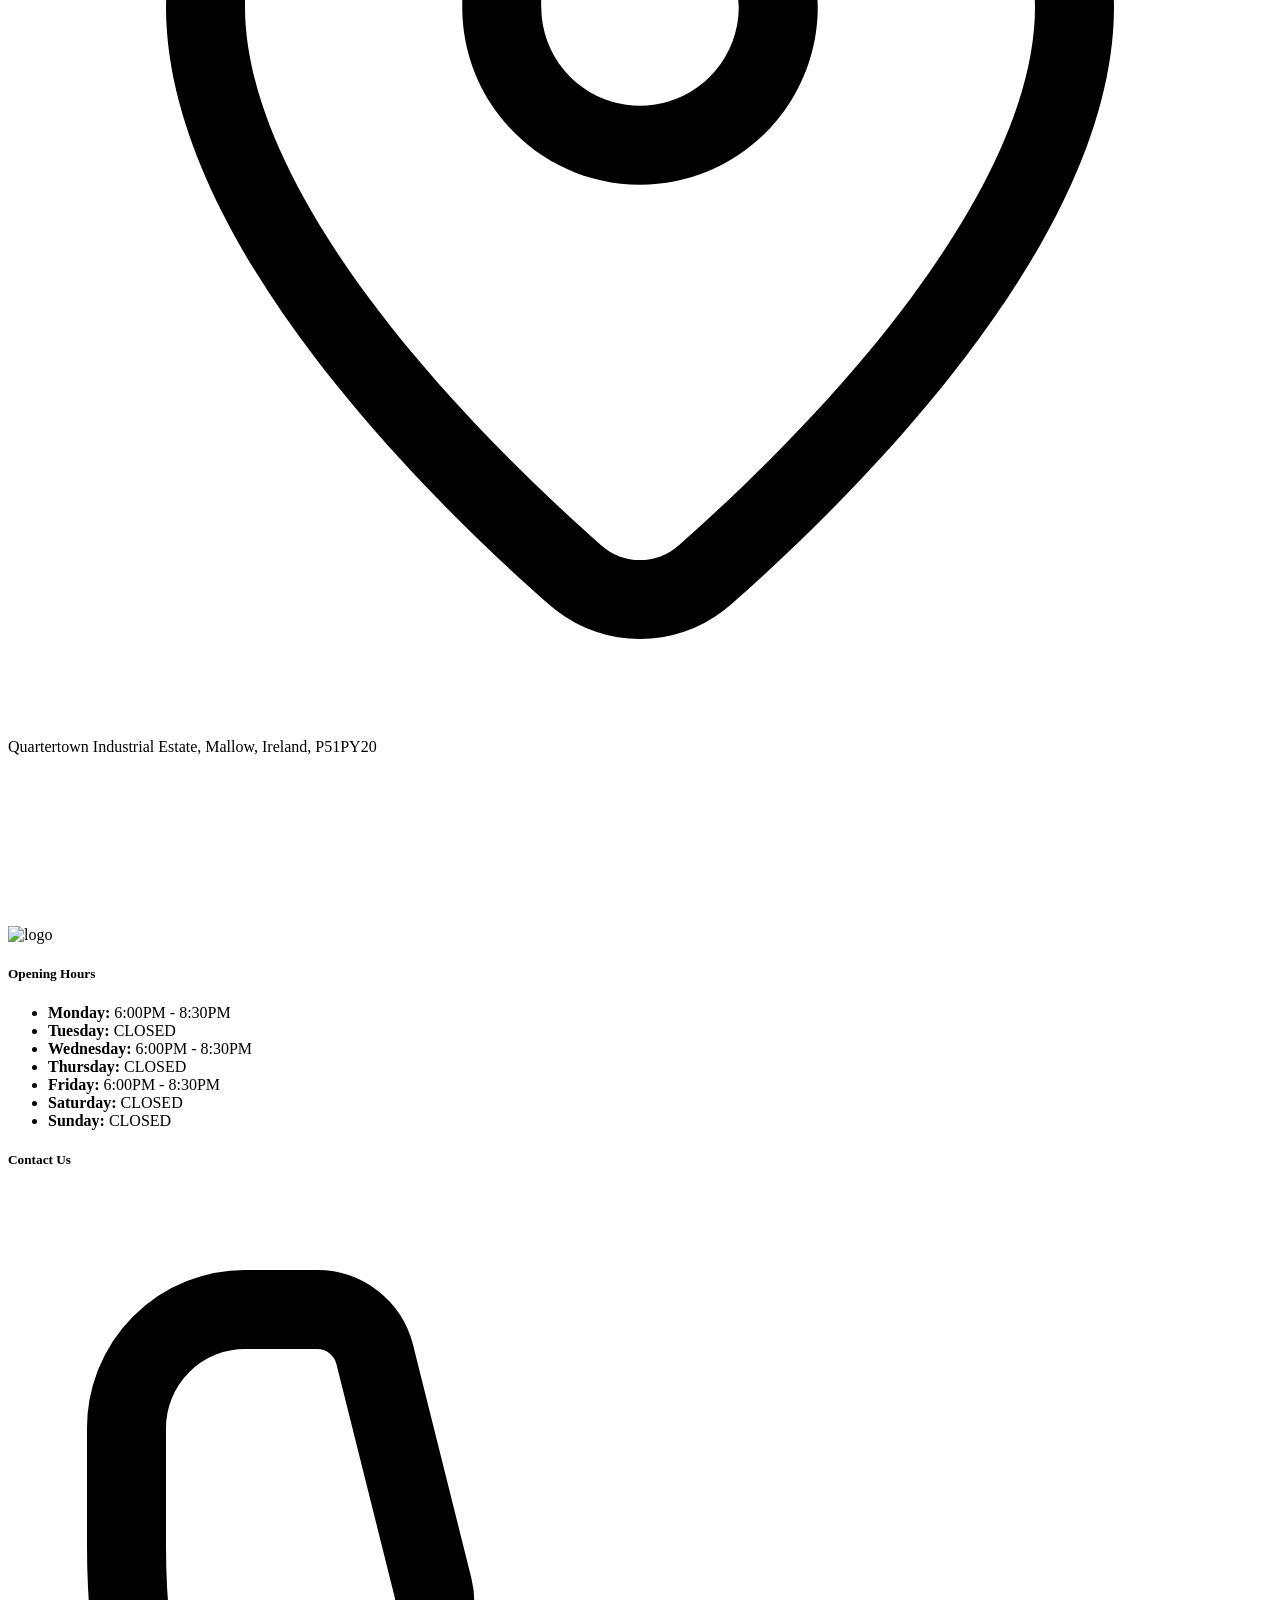
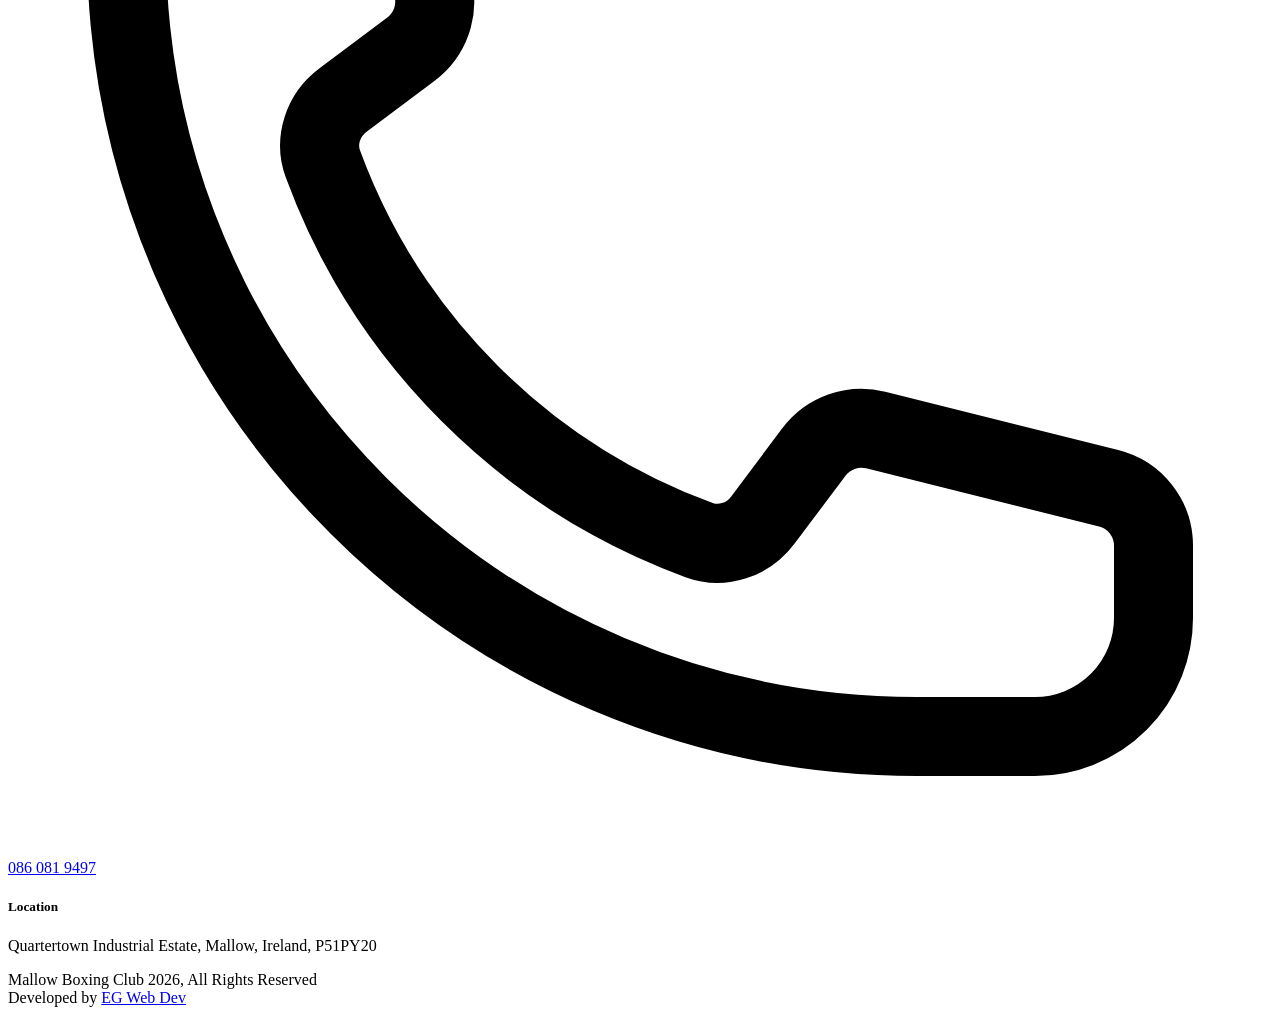
==== commit ad7a555a: "pathing fix test" ====
--- a/index.html
+++ b/index.html
@@ -9,16 +9,16 @@
     <!-- Open Graph / Social Preview -->
     <meta property="og:title" content="Mallow Boxing Club">
     <meta property="og:description" content="Mallow Boxing Club offers boxing training for children, teens, and adults of all skill levels, from beginners to competitive boxers.">
-    <meta property="og:image" content="/assets/logos/mallow-boxing-club-logo.jpg">
+    <meta property="og:image" content="../MallowBoxingClub/assets/logos/mallow-boxing-club-logo.jpg">
     <meta property="og:url" content="">
     <meta property="og:type" content="website">
 
-    <link rel="icon" type="image/x-icon" href="/assets/logos/mallow-boxing-club-icon.ico">
+    <link rel="icon" type="image/x-icon" href="../MallowBoxingClub/assets/logos/mallow-boxing-club-icon.ico">
     
     <title>Mallow Boxing Club</title>
 
-    <script src="/javascript/main.js" defer></script>
-    <link rel="stylesheet" href="/styles/styles.css">
+    <script src="../MallowBoxingClub/javascript/main.js" defer></script>
+    <link rel="stylesheet" href="../MallowBoxingClub/styles/styles.css">
 
 </head>
 <body>
@@ -27,17 +27,17 @@
 
         <div class="site-nav__container container">
             
-            <a href="/index.html" class="site-nav__brand">
-                <img class="site-nav__logo" src="/assets/logos/mallow-boxing-club-logo.jpg" alt="Example Logo">
+            <a href="../MallowBoxingClub/index.html" class="site-nav__brand">
+                <img class="site-nav__logo" src="../MallowBoxingClub/assets/logos/mallow-boxing-club-logo.jpg" alt="Example Logo">
             </a>
 
             <nav class="site-nav__links" id="primary-navigation" aria-label="Primary navigation">
                 <ul>
-                    <li><a href="/index.html">Home</a></li>
-                    <li><a href="/about.html">About Us</a></li>
-                    <li><a href="/training.html">Training</a></li>
-                    <li><a href="/gallery.html">Gallery</a></li>
-                    <li><a href="/contact.html">Contact Us</a></li>
+                    <li><a href="../MallowBoxingClub/index.html">Home</a></li>
+                    <li><a href="../MallowBoxingClub/about.html">About Us</a></li>
+                    <li><a href="../MallowBoxingClub/training.html">Training</a></li>
+                    <li><a href="../MallowBoxingClub/gallery.html">Gallery</a></li>
+                    <li><a href="../MallowBoxingClub/contact.html">Contact Us</a></li>
                 </ul>
             </nav>
 
@@ -57,7 +57,7 @@
         <!---------------------------------------------------------------- HERO -------------------------------------------------------------------->
         <section class="hero-section section">
             <video autoplay muted loop playsinline class="bg-video">
-                <source src="assets/videos/boxing-video.mp4" type="video/mp4">
+                <source src="../MallowBoxingClub/assets/videos/boxing-video.mp4" type="video/mp4">
             </video>
 
             <div class="hero-overlay"></div>
@@ -65,7 +65,7 @@
             <div class="hero-content fade-in">
                 <h1>More Than a Gym. A Boxing Family.</h1>
                 <p>Join Mallow Boxing Club and develop your fitness, confidence, and boxing skills in a supportive environment for all ages and experience levels.</p>
-                <a href="/contact.html" class="hero-button">Contact Us</a>
+                <a href="../MallowBoxingClub/contact.html" class="hero-button">Contact Us</a>
             </div>
         </section>
         <!----------------------------------------------------------------- ABOUT US --------------------------------------------------------------->
@@ -86,7 +86,7 @@
                         Join us and become part of a proud local boxing tradition.
                     </p>
 
-                    <img src="/assets/images/about-us-img.jpg" alt="Mallow Boxing Club About">
+                    <img src="../MallowBoxingClub/assets/images/about-us-img.jpg" alt="Mallow Boxing Club About">
 
                 </div>
             </div>
@@ -120,28 +120,28 @@
             </div>
             <div class="sponsor-carousel">
                 <div class="sponsor-track">
-                    <img src="/assets/images/sponsor-logos/archers-logo.webp" alt="Sponsor 1">
-                    <img src="/assets/images/sponsor-logos/barry-logo.webp" alt="Sponsor 2">
-                    <img src="/assets/images/sponsor-logos/bridge-house-logo.webp" alt="Sponsor 3">
-                    <img src="/assets/images/sponsor-logos/buckley-logo.webp" alt="Sponsor 4">
-                    <img src="/assets/images/sponsor-logos/haggart-logo.webp" alt="Sponsor 6">
-                    <img src="/assets/images/sponsor-logos/logo-munster-labels.webp" alt="Sponsor 7">
-                    <img src="/assets/images/sponsor-logos/mcu-logo.webp" alt="Sponsor 8">
-                    <img src="/assets/images/sponsor-logos/munters-logo.webp" alt="Sponsor 9">
-                    <img src="/assets/images/sponsor-logos/mw-logo.webp" alt="Sponsor 10">
-                    <img src="/assets/images/sponsor-logos/okeeffe-logo.webp" alt="Sponsor 11">
+                    <img src="../MallowBoxingClub/assets/images/sponsor-logos/archers-logo.webp" alt="Sponsor 1">
+                    <img src="../MallowBoxingClub/assets/images/sponsor-logos/barry-logo.webp" alt="Sponsor 2">
+                    <img src="../MallowBoxingClub/assets/images/sponsor-logos/bridge-house-logo.webp" alt="Sponsor 3">
+                    <img src="../MallowBoxingClub/assets/images/sponsor-logos/buckley-logo.webp" alt="Sponsor 4">
+                    <img src="../MallowBoxingClub/assets/images/sponsor-logos/haggart-logo.webp" alt="Sponsor 6">
+                    <img src="../MallowBoxingClub/assets/images/sponsor-logos/logo-munster-labels.webp" alt="Sponsor 7">
+                    <img src="../MallowBoxingClub/assets/images/sponsor-logos/mcu-logo.webp" alt="Sponsor 8">
+                    <img src="../MallowBoxingClub/assets/images/sponsor-logos/munters-logo.webp" alt="Sponsor 9">
+                    <img src="../MallowBoxingClub/assets/images/sponsor-logos/mw-logo.webp" alt="Sponsor 10">
+                    <img src="../MallowBoxingClub/assets/images/sponsor-logos/okeeffe-logo.webp" alt="Sponsor 11">
 
                     <!-- duplicate for seamless loop -->
-                    <img src="/assets/images/sponsor-logos/archers-logo.webp" alt="Sponsor 1">
-                    <img src="/assets/images/sponsor-logos/barry-logo.webp" alt="Sponsor 2">
-                    <img src="/assets/images/sponsor-logos/bridge-house-logo.webp" alt="Sponsor 3">
-                    <img src="/assets/images/sponsor-logos/buckley-logo.webp" alt="Sponsor 4">
-                    <img src="/assets/images/sponsor-logos/haggart-logo.webp" alt="Sponsor 6">
-                    <img src="/assets/images/sponsor-logos/logo-munster-labels.webp" alt="Sponsor 7">
-                    <img src="/assets/images/sponsor-logos/mcu-logo.webp" alt="Sponsor 8">
-                    <img src="/assets/images/sponsor-logos/munters-logo.webp" alt="Sponsor 9">
-                    <img src="/assets/images/sponsor-logos/mw-logo.webp" alt="Sponsor 10">
-                    <img src="/assets/images/sponsor-logos/okeeffe-logo.webp" alt="Sponsor 11">
+                    <img src="../MallowBoxingClub/assets/images/sponsor-logos/archers-logo.webp" alt="Sponsor 1">
+                    <img src="../MallowBoxingClub/assets/images/sponsor-logos/barry-logo.webp" alt="Sponsor 2">
+                    <img src="../MallowBoxingClub/assets/images/sponsor-logos/bridge-house-logo.webp" alt="Sponsor 3">
+                    <img src="../MallowBoxingClub/assets/images/sponsor-logos/buckley-logo.webp" alt="Sponsor 4">
+                    <img src="../MallowBoxingClub/assets/images/sponsor-logos/haggart-logo.webp" alt="Sponsor 6">
+                    <img src="../MallowBoxingClub/assets/images/sponsor-logos/logo-munster-labels.webp" alt="Sponsor 7">
+                    <img src="../MallowBoxingClub/assets/images/sponsor-logos/mcu-logo.webp" alt="Sponsor 8">
+                    <img src="../MallowBoxingClub/assets/images/sponsor-logos/munters-logo.webp" alt="Sponsor 9">
+                    <img src="../MallowBoxingClub/assets/images/sponsor-logos/mw-logo.webp" alt="Sponsor 10">
+                    <img src="../MallowBoxingClub/assets/images/sponsor-logos/okeeffe-logo.webp" alt="Sponsor 11">
                 </div>
             </div>
         </section>
@@ -184,7 +184,7 @@
     <!----------------------------------------------------------- FOOTER ------------------------------------------------------------------>
     <footer>
         <div class="container fade-in">
-            <img src="/assets/logos/mallow-boxing-club-logo.jpg" alt="logo">
+            <img src="../MallowBoxingClub/assets/logos/mallow-boxing-club-logo.jpg" alt="logo">
             
             <div>
                 <h5>Opening Hours</h5>
